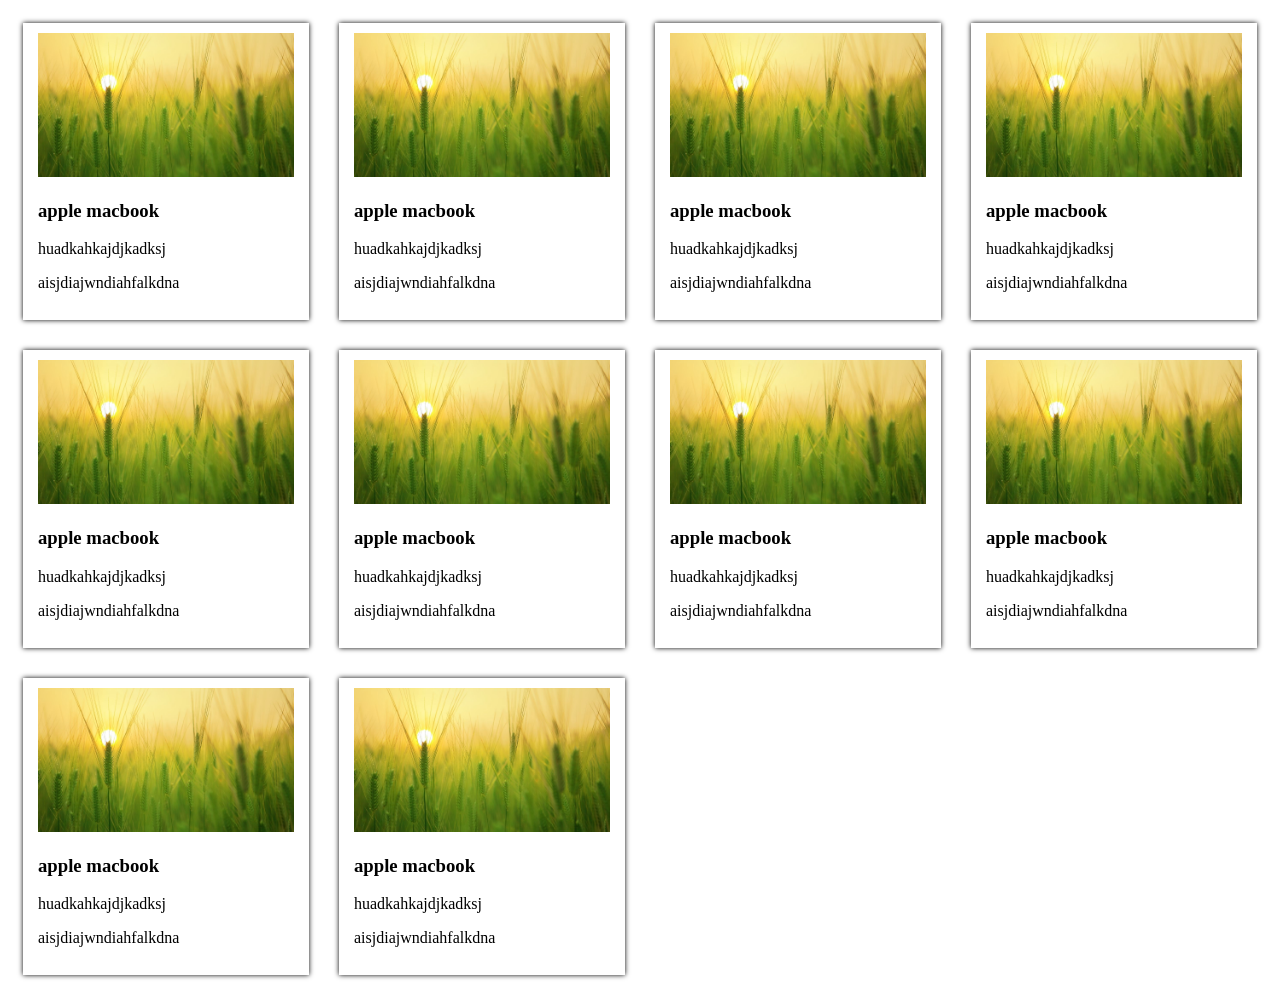
==== boxmodel.html @ 893a4cd2 "ok" ====
<!DOCTYPE html>
<html lang="en">
<head>
    <meta charset="UTF-8">
    <meta name="viewport" content="width=device-width, initial-scale=1.0">
    <title>Document</title>
    <link rel="stylesheet" href="./css/box.css">
</head>
<body>
    <div>
        <img src="img/anh-dep-16.jpg"/>
        <h3>apple macbook</h3>
        <p>huadkahkajdjkadksj</p>
        <p>aisjdiajwndiahfalkdna</p>
    </div>
     <div>
        <img src="img/anh-dep-16.jpg"/>
        <h3>apple macbook</h3>
        <p>huadkahkajdjkadksj</p>
        <p>aisjdiajwndiahfalkdna</p>
    </div>
     <div>
        <img src="img/anh-dep-16.jpg"/>
        <h3>apple macbook</h3>
        <p>huadkahkajdjkadksj</p>
        <p>aisjdiajwndiahfalkdna</p>
    </div>
     <div>
        <img src="img/anh-dep-16.jpg"/>
        <h3>apple macbook</h3>
        <p>huadkahkajdjkadksj</p>
        <p>aisjdiajwndiahfalkdna</p>
    </div>
     <div>
        <img src="img/anh-dep-16.jpg"/>
        <h3>apple macbook</h3>
        <p>huadkahkajdjkadksj</p>
        <p>aisjdiajwndiahfalkdna</p>
    </div>
     <div>
        <img src="img/anh-dep-16.jpg"/>
        <h3>apple macbook</h3>
        <p>huadkahkajdjkadksj</p>
        <p>aisjdiajwndiahfalkdna</p>
    </div>
     <div>
        <img src="img/anh-dep-16.jpg"/>
        <h3>apple macbook</h3>
        <p>huadkahkajdjkadksj</p>
        <p>aisjdiajwndiahfalkdna</p>
    </div>
     <div>
        <img src="img/anh-dep-16.jpg"/>
        <h3>apple macbook</h3>
        <p>huadkahkajdjkadksj</p>
        <p>aisjdiajwndiahfalkdna</p>
    </div>
     <div>
        <img src="img/anh-dep-16.jpg"/>
        <h3>apple macbook</h3>
        <p>huadkahkajdjkadksj</p>
        <p>aisjdiajwndiahfalkdna</p>
    </div>
     <div>
        <img src="img/anh-dep-16.jpg"/>
        <h3>apple macbook</h3>
        <p>huadkahkajdjkadksj</p>
        <p>aisjdiajwndiahfalkdna</p>
    </div>
</body>
</html>
---- css/box.css ----
img{
    max-width: 100%;
}
div{
    width: calc(25% - 30px);
    float: left;
    margin: 15px;
    /* border: 3px solid red; */
    padding: 10px 15px 12px;
    box-sizing: border-box;
    box-shadow: 0px 0px 5px;

}
div:hover{
    background-color: #cc1515;
}
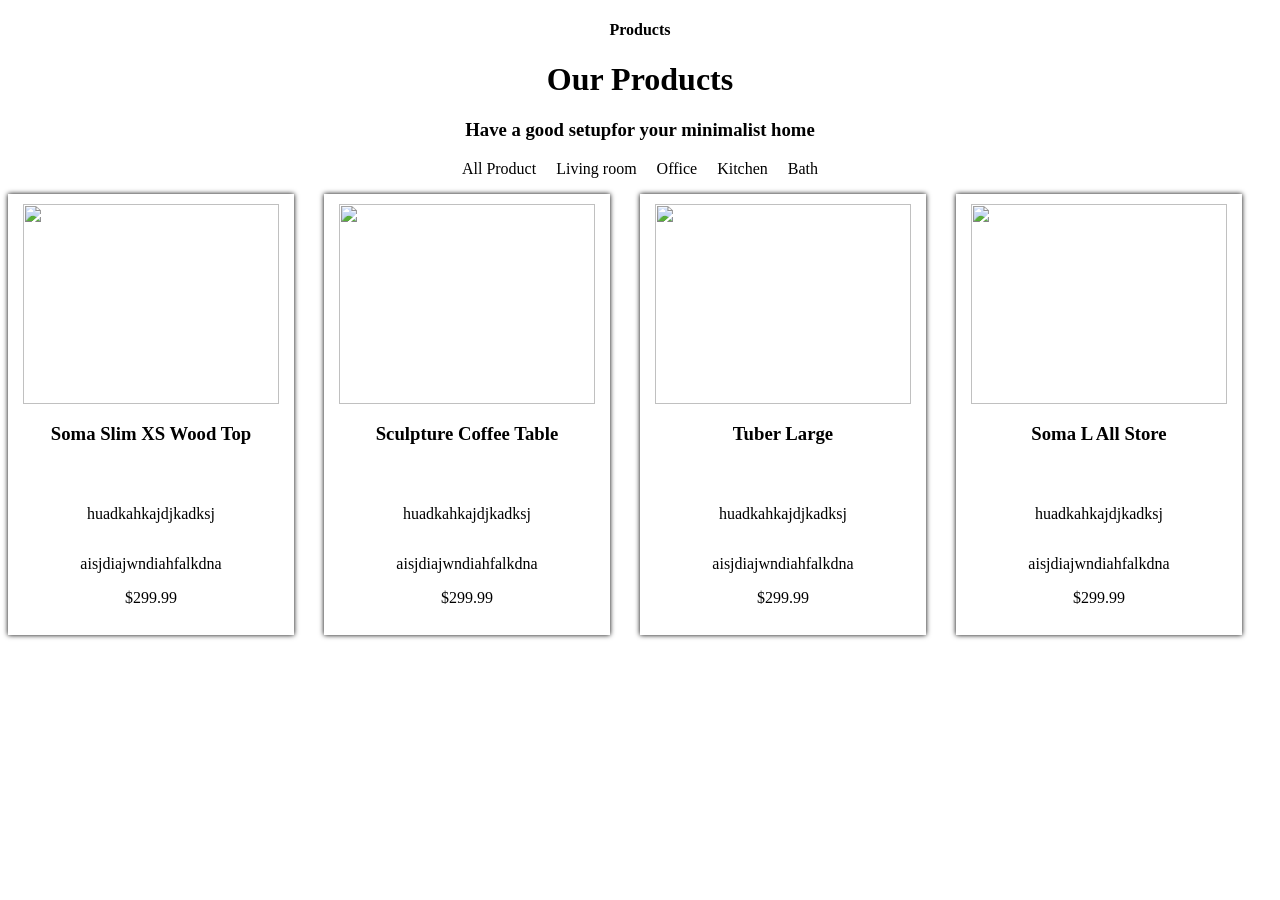
==== commit 30ecaa0b: "ok" ====
--- a/boxmodel.html
+++ b/boxmodel.html
@@ -7,65 +7,45 @@
     <link rel="stylesheet" href="./css/box.css">
 </head>
 <body>
-    <div>
-        <img src="img/anh-dep-16.jpg"/>
-        <h3>apple macbook</h3>
-        <p>huadkahkajdjkadksj</p>
-        <p>aisjdiajwndiahfalkdna</p>
-    </div>
-     <div>
-        <img src="img/anh-dep-16.jpg"/>
-        <h3>apple macbook</h3>
-        <p>huadkahkajdjkadksj</p>
-        <p>aisjdiajwndiahfalkdna</p>
-    </div>
-     <div>
-        <img src="img/anh-dep-16.jpg"/>
-        <h3>apple macbook</h3>
-        <p>huadkahkajdjkadksj</p>
-        <p>aisjdiajwndiahfalkdna</p>
-    </div>
-     <div>
-        <img src="img/anh-dep-16.jpg"/>
-        <h3>apple macbook</h3>
-        <p>huadkahkajdjkadksj</p>
-        <p>aisjdiajwndiahfalkdna</p>
-    </div>
-     <div>
-        <img src="img/anh-dep-16.jpg"/>
-        <h3>apple macbook</h3>
-        <p>huadkahkajdjkadksj</p>
-        <p>aisjdiajwndiahfalkdna</p>
-    </div>
-     <div>
-        <img src="img/anh-dep-16.jpg"/>
-        <h3>apple macbook</h3>
-        <p>huadkahkajdjkadksj</p>
-        <p>aisjdiajwndiahfalkdna</p>
-    </div>
-     <div>
-        <img src="img/anh-dep-16.jpg"/>
-        <h3>apple macbook</h3>
-        <p>huadkahkajdjkadksj</p>
-        <p>aisjdiajwndiahfalkdna</p>
-    </div>
-     <div>
-        <img src="img/anh-dep-16.jpg"/>
-        <h3>apple macbook</h3>
-        <p>huadkahkajdjkadksj</p>
-        <p>aisjdiajwndiahfalkdna</p>
-    </div>
-     <div>
-        <img src="img/anh-dep-16.jpg"/>
-        <h3>apple macbook</h3>
-        <p>huadkahkajdjkadksj</p>
-        <p>aisjdiajwndiahfalkdna</p>
-    </div>
-     <div>
-        <img src="img/anh-dep-16.jpg"/>
-        <h3>apple macbook</h3>
-        <p>huadkahkajdjkadksj</p>
-        <p>aisjdiajwndiahfalkdna</p>
+    <h4>Products</h4>
+    <h1>Our Products</h1>
+    <h3>Have a good setupfor your minimalist home</h3>
+    <ul class="horizontal-menu">
+        <li>All Product</li>
+        <li>Living room</li>
+        <li>Office</li>
+        <li>Kitchen</li>
+        <li>Bath</li>
+    </ul>
+    <div class="products">
+        <div class="product-card">
+            <img src="https://image.architonic.com/pro1-3/20136071/soma-slim-wood-top-pro-sq-arcit18.jpg"/>
+            <h3>Soma Slim XS Wood Top</h3>
+            <p>huadkahkajdjkadksj</p>
+            <p>aisjdiajwndiahfalkdna</p>
+            <p>$299.99</p>
+        </div>
+        <div class="product-card">
+            <img src="https://www.bing.com/th/id/OIP.BdjLJfod1VdJUyDXC-0_lAAAAA?w=194&h=194&c=8&rs=1&qlt=70&o=6&pid=3.1&rm=2"/>
+            <h3>Sculpture Coffee Table</h3>
+            <p>huadkahkajdjkadksj</p>
+            <p>aisjdiajwndiahfalkdna</p>
+            <p>$299.99</p>
+        </div>
+        <div class="product-card">
+            <img src="https://www.bing.com/th/id/OIP.W_3moehtajaRi-MfbjKl7QHaFj?w=194&h=146&c=8&rs=1&qlt=70&o=6&pid=3.1&rm=2"/>
+            <h3>Tuber Large</h3>
+            <p>huadkahkajdjkadksj</p>
+            <p>aisjdiajwndiahfalkdna</p>
+            <p>$299.99</p>
+        </div>
+        <div class="product-card">
+            <img src="https://www.bing.com/th/id/OIP.T227Lj9-j447qnBE6owc6gAAAA?w=194&h=194&c=8&rs=1&qlt=70&o=6&pid=3.1&rm=2"/>
+            <h3>Soma L All Store</h3>
+            <p>huadkahkajdjkadksj</p>
+            <p>aisjdiajwndiahfalkdna</p>
+            <p>$299.99</p>
+        </div>
     </div>
 </body>
 </html>
--- a/css/box.css
+++ b/css/box.css
@@ -1,16 +1,52 @@
 img{
     max-width: 100%;
 }
-div{
+.product-card img{
+    width: 100%;
+    height: 200px;
+    object-fit: contain;
+    background-color: #ffffff;
+}
+h4,
+h1,
+h3{
+    text-align: center;
+}
+.horizontal-menu{
+    display: flex;
+    justify-content: center;
+    gap: 20px;
+    padding: 0;
+    list-style: none;
+}
+.horizontal-menu li{
+    text-align: center;
+}
+.products{
+    display: flex;
+    flex-wrap: wrap;
+    gap: 30px;
+}
+.product-card{
     width: calc(25% - 30px);
-    float: left;
-    margin: 15px;
-    /* border: 3px solid red; */
     padding: 10px 15px 12px;
     box-sizing: border-box;
     box-shadow: 0px 0px 5px;
-
+    transition: all 300ms;
+    text-align: center;
+    display: flex;
+    flex-direction: column;
 }
-div:hover{
-    background-color: #cc1515;
+.product-card h3{
+    min-height: 48px;
+}
+.product-card p:last-child{
+    margin-top: auto;
+}
+.product-card:hover{
+    background-color: #ffffff;
+    transform: scale(1.1);
+}
+.group-x{
+    background-color: #7c2c2c;
 }
